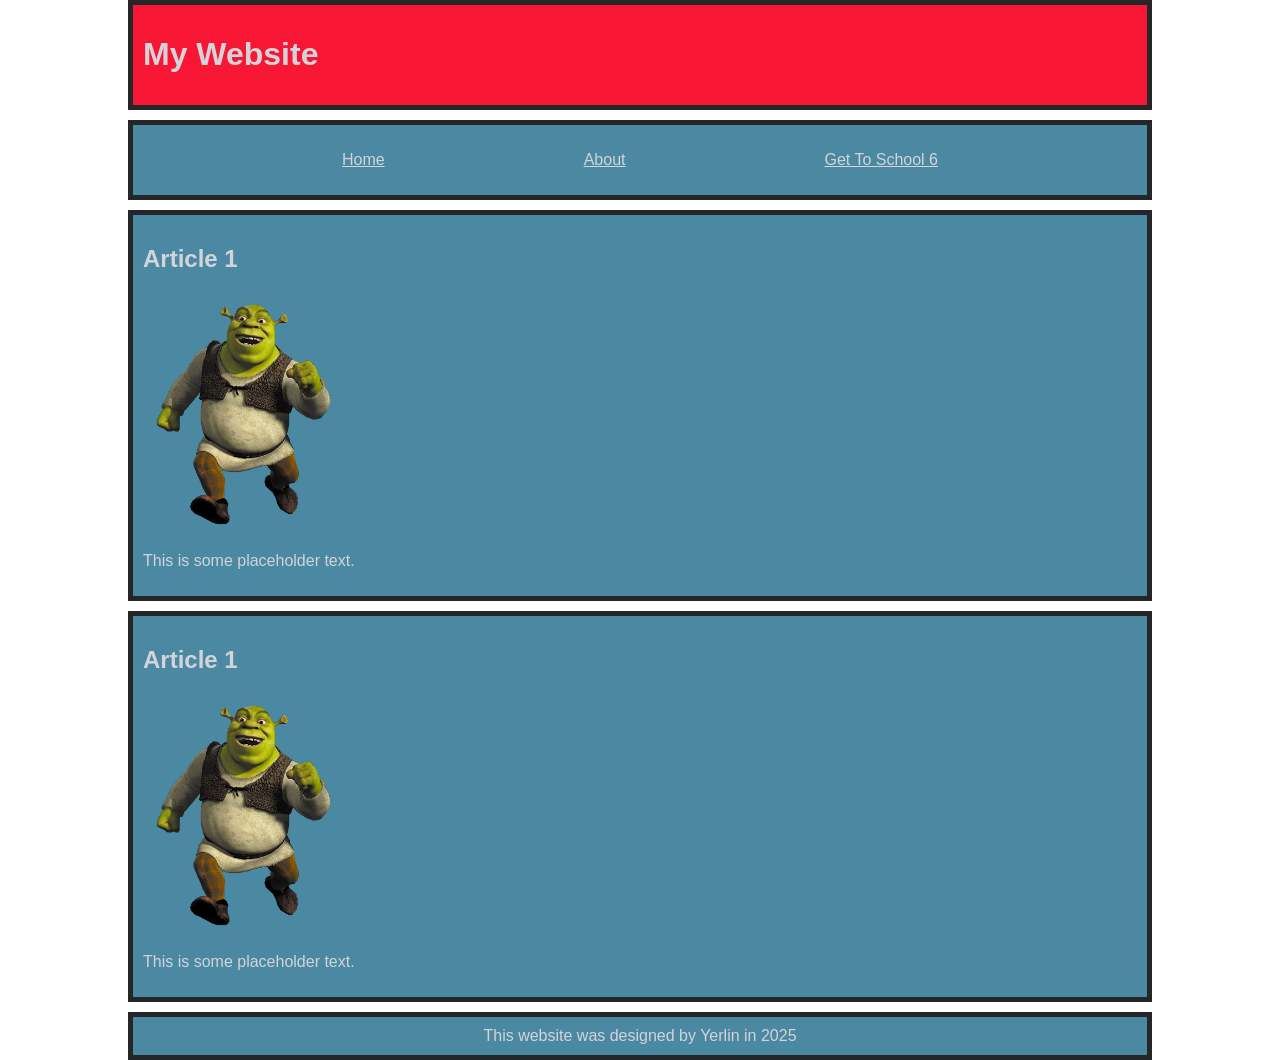
==== about.html @ 0d793b4a "Upload Game" ====
<!DOCTYPE html>
<html lang="en">
<head>
  <meta charset="UTF-8">
  <meta name="viewport" content="width=device-width, initial-scale=1.0">
  <title>My Website</title>
  <link rel="stylesheet" href="css/style.css">
</head>
<body>
  <header>
    <h1>My Website</h1>
  </header>
  <nav>
    <ul>
      <li><a href="index.html">Home</a></li>
      <li><a href="about.html">About</a></li>
      <li><a href="game/index.html">Get To School 6</a></li>
    </ul>
  </nav>
  <article>
    <h2>Article 1</h2>
    <img src="img/Shrek-running.png" alt="Has layer">
    <p>This is some placeholder text.</p>
  </article>
  <article>
    <h2>Article 1</h2>
    <img src="img/Shrek-running.png" alt="Has layer">
    <p>This is some placeholder text.</p>
  </article>
  <footer>
    This website was designed by Yerlin in 2025
  </footer>
</body>
</html>
---- css/style.css ----
* {
  color: #d3d4d9;
  font-family: 'Helvetica', 'Arial';
}

body {
  width: 80%;
  margin: auto;
}

header {
  border: 5px solid #252627;
  background-color: #f71735;
  margin-bottom: 10px;
  padding: 10px;
}

nav {
  border: 5px solid #252627;
  background-color: #4b88a2;
  margin-bottom: 10px;
  padding: 10px;
}

nav ul {
  display: flex;
  list-style: none;
  justify-content: space-evenly;
  padding: 0px;
}

article {
  border: 5px solid #252627;
  background-color: #4b88a2;
  margin-bottom: 10px;
  padding: 10px;
}

article img {
  max-width: 20%;
  text-wrap: wrap;
}

footer {
  border: 5px solid #252627;
  background-color: #4b88a2;
  padding: 10px;
  text-align: center;
}
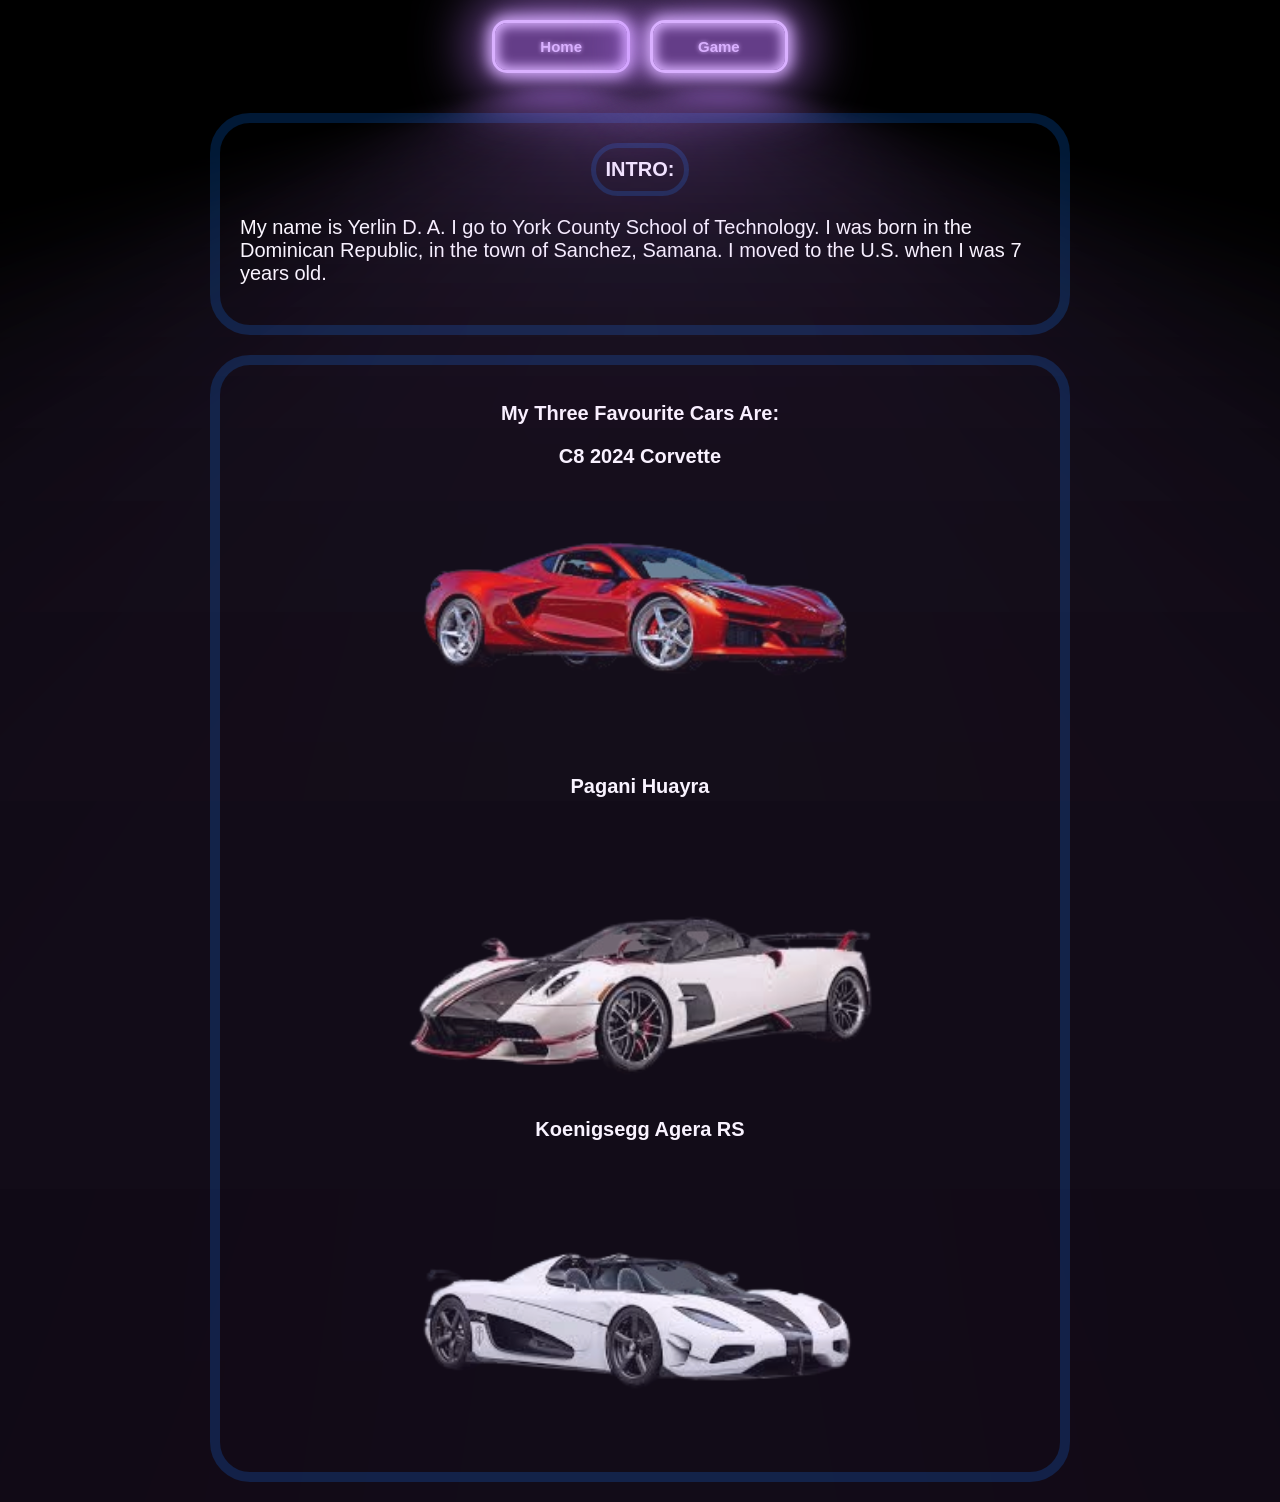
==== commit 54771bc1: "Upload Website" ====
--- a/about.html
+++ b/about.html
@@ -1,34 +1,83 @@
 <!DOCTYPE html>
 <html lang="en">
+
 <head>
-  <meta charset="UTF-8">
-  <meta name="viewport" content="width=device-width, initial-scale=1.0">
-  <title>My Website</title>
-  <link rel="stylesheet" href="css/style.css">
+    <meta charset="UTF-8">
+    <meta name="viewport" content="width=device-width, initial-scale=1.0">
+    <title>ABOUT ME</title>
+    <link rel="stylesheet" href="styles.css">
+    <style>
+        body {
+            margin: auto;
+            background-color: #000000;
+            font-family: Arial, Helvetica, sans-serif;
+        }
+
+        h2,
+        h3,
+        h1,
+        p {
+            color: white;
+            font-size: 20px;
+            border-radius: 40px;
+        }
+
+        article {
+            border: 10px solid #011936;
+            margin: 20px auto;
+            padding: 20px;
+            border-radius: 40px;
+            max-width: 800px;
+        }
+
+        img {
+            display: block;
+            margin: 10px auto;
+            width: 80%;
+            max-width: 500px;
+            border-radius: 20px;
+        }
+
+        h1,
+        h2,
+        h3 {
+            text-align: center;
+        }
+
+        .nav-buttons {
+            display: flex;
+            justify-content: center;
+            gap: 20px;
+            margin-top: 20px;
+            margin-bottom: 40px;
+        }
+    </style>
 </head>
+
 <body>
-  <header>
-    <h1>My Website</h1>
-  </header>
-  <nav>
-    <ul>
-      <li><a href="index.html">Home</a></li>
-      <li><a href="about.html">About</a></li>
-      <li><a href="game/index.html">Get To School 6</a></li>
-    </ul>
-  </nav>
-  <article>
-    <h2>Article 1</h2>
-    <img src="img/Shrek-running.png" alt="Has layer">
-    <p>This is some placeholder text.</p>
-  </article>
-  <article>
-    <h2>Article 1</h2>
-    <img src="img/Shrek-running.png" alt="Has layer">
-    <p>This is some placeholder text.</p>
-  </article>
-  <footer>
-    This website was designed by Yerlin in 2025
-  </footer>
+    <div class="nav-buttons">
+        <a href="index.html"><button>Home</button></a>
+        <a href="game.html"><button>Game</button></a>
+    </div>
+
+    <article>
+        <h1>INTRO:</h1>
+        <p>My name is Yerlin D. A. I go to York County School of Technology. I was born in the Dominican Republic, in
+            the town of Sanchez, Samana. I moved to the U.S. when I was 7 years old.</p>
+    </article>
+
+    <article>
+        <h2>My Three Favourite Cars Are:</h2>
+
+        <h3>C8 2024 Corvette</h3>
+        <img src="img/c8.png" alt="C8 Corvette">
+
+        <h3>Pagani Huayra</h3>
+        <img src="img/PAGANI.png" alt="Pagani Huayra">
+
+        <h3>Koenigsegg Agera RS</h3>
+        <img src="img/Koenigsegg.png" alt="Koenigsegg Agera RS">
+    </article>
 </body>
+
 </html>
--- a/styles.css
+++ b/styles.css
@@ -0,0 +1,148 @@
+body {
+    margin: auto;
+    background-color: #000000;
+    font-family: Arial, Helvetica, sans-serif;
+    justify-content: space-evenly;
+}
+
+h1 {
+    border: 5px solid #011936;
+    border-radius: 25px;
+    margin: auto;
+    padding: 10px;
+    width: max-content;
+    text-align: center;
+    color: white;
+    justify-content: space-evenly;
+    flex-wrap: wrap;
+    flex-direction: row;
+}
+
+footer {
+    border: 5px solid #011936;
+    margin: auto;
+    background-color: #000000;
+    font-family: Arial, Helvetica, sans-serif;
+    color: white;
+    border-radius: 25px;
+    margin: auto;
+    padding: 10px;
+    width: max-content;
+    justify-content: center;
+    text-align: center;
+}
+
+/* Original purple glowing button style */
+button {
+    --glow-color: rgb(217, 176, 255);
+    --glow-spread-color: rgba(191, 123, 255, 0.781);
+    --enhanced-glow-color: rgb(231, 206, 255);
+    --btn-color: rgb(100, 61, 136);
+    border: 0.25em solid var(--glow-color);
+    padding: 1em 3em;
+    color: var(--glow-color);
+    font-size: 15px;
+    font-weight: bold;
+    background-color: var(--btn-color);
+    border-radius: 1em;
+    outline: none;
+    box-shadow: 0 0 1em 0.25em var(--glow-color),
+        0 0 4em 1em var(--glow-spread-color),
+        inset 0 0 0.75em 0.25em var(--glow-color);
+    text-shadow: 0 0 0.3em var(--glow-color);
+    position: relative;
+    transition: all 0.3s;
+    margin: auto;
+}
+
+button::after {
+    pointer-events: none;
+    content: "";
+    position: absolute;
+    top: 120%;
+    left: 0;
+    height: 100%;
+    width: 100%;
+    background-color: var(--glow-spread-color);
+    filter: blur(2em);
+    opacity: 0.7;
+    transform: perspective(1.5em) rotateX(35deg) scale(1, 0.6);
+}
+
+button:hover {
+    color: var(--btn-color);
+    background-color: var(--glow-color);
+    box-shadow: 0 0 1em 0.25em var(--glow-color),
+        0 0 4em 2em var(--glow-spread-color),
+        inset 0 0 0.75em 0.25em var(--glow-color);
+}
+
+button:active {
+    box-shadow: 0 0 0.8em 0.50em var(--glow-color),
+        0 0 2.5em 4em var(--glow-spread-color),
+        inset 0 0 0.5em 0.25em var(--glow-color);
+}
+
+/* RGB glowing button for .rgb-button */
+.rgb-button {
+    --glow-base-color: rgb(217, 176, 255);
+    border: 0.25em solid var(--glow-base-color);
+    padding: 1em 3em;
+    color: var(--glow-base-color);
+    font-size: 15px;
+    font-weight: bold;
+    background-color: rgb(100, 61, 136);
+    border-radius: 1em;
+    outline: none;
+    box-shadow:
+        0 0 1em 0.25em var(--glow-base-color),
+        0 0 4em 1em rgba(217, 176, 255, 0.6),
+        inset 0 0 0.75em 0.25em var(--glow-base-color);
+    position: relative;
+    transition: all 0.3s;
+    margin: auto;
+    animation: hue-rotate 6s linear infinite;
+    filter: hue-rotate(0deg);
+}
+
+.rgb-button::after {
+    pointer-events: none;
+    content: "";
+    position: absolute;
+    top: 120%;
+    left: 0;
+    height: 100%;
+    width: 100%;
+    background-color: rgba(217, 176, 255, 0.6);
+    filter: blur(2em);
+    opacity: 0.7;
+    transform: perspective(1.5em) rotateX(35deg) scale(1, 0.6);
+    animation: hue-rotate 6s linear infinite;
+    filter: hue-rotate(0deg);
+}
+
+.rgb-button:hover {
+    color: rgb(100, 61, 136);
+    background-color: var(--glow-base-color);
+    box-shadow:
+        0 0 1em 0.25em var(--glow-base-color),
+        0 0 4em 2em rgba(217, 176, 255, 0.8),
+        inset 0 0 0.75em 0.25em var(--glow-base-color);
+}
+
+.rgb-button:active {
+    box-shadow:
+        0 0 0.8em 0.50em var(--glow-base-color),
+        0 0 2.5em 4em rgba(217, 176, 255, 0.8),
+        inset 0 0 0.5em 0.25em var(--glow-base-color);
+}
+
+@keyframes hue-rotate {
+    from {
+        filter: hue-rotate(0deg);
+    }
+
+    to {
+        filter: hue-rotate(360deg);
+    }
+}
